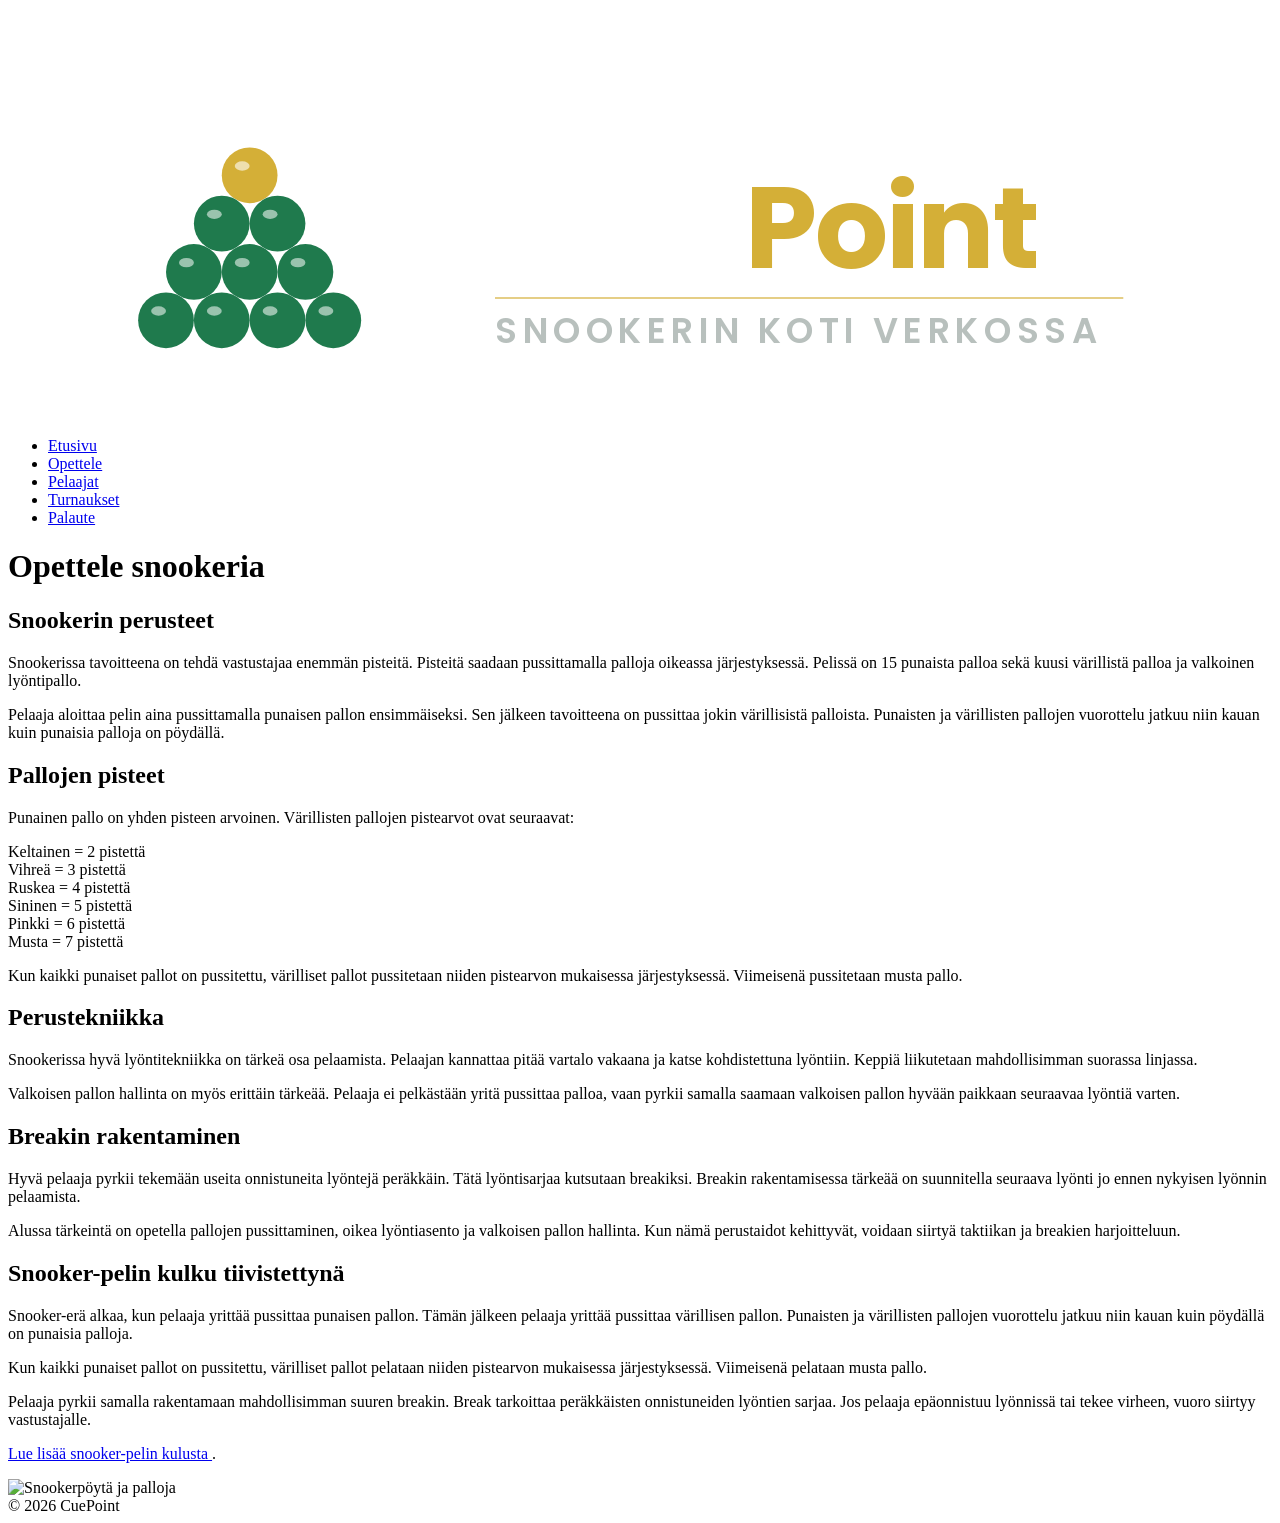
==== opettele.html @ 41410899 "Add files via upload" ====
<!DOCTYPE html>
<html lang="fi">
<head>
    <meta charset="UTF-8">
    <meta name="viewport" content="width=device-width, initial-scale=1">

    <title>Opettele – CuePoint</title>

    <link rel="preconnect" href="https://fonts.googleapis.com">
    <link href="https://fonts.googleapis.com/css2?family=Poppins:wght@600;700&family=Open+Sans:wght@400;600&display=swap" rel="stylesheet">

    <link rel="stylesheet" href="css/styles.css">
</head>

<body>

<header class="site-header">

    <a href="index.html" aria-label="CuePoint etusivulle">

        <svg class="logo"
             viewBox="0 0 680 220"
             xmlns="http://www.w3.org/2000/svg"
             role="img"
             aria-label="CuePoint logo">

            <title>CuePoint logo</title>

            <circle cx="130" cy="90" r="15" fill="#D4AF37"/>
            <ellipse cx="126" cy="85" rx="4" ry="2.5" fill="#FFFFFF" opacity="0.6"/>

            <circle cx="115" cy="116" r="15" fill="#1F7A4D"/>
            <ellipse cx="111" cy="111" rx="4" ry="2.5" fill="#FFFFFF" opacity="0.55"/>

            <circle cx="145" cy="116" r="15" fill="#1F7A4D"/>
            <ellipse cx="141" cy="111" rx="4" ry="2.5" fill="#FFFFFF" opacity="0.55"/>

            <circle cx="100" cy="142" r="15" fill="#1F7A4D"/>
            <ellipse cx="96" cy="137" rx="4" ry="2.5" fill="#FFFFFF" opacity="0.55"/>

            <circle cx="130" cy="142" r="15" fill="#1F7A4D"/>
            <ellipse cx="126" cy="137" rx="4" ry="2.5" fill="#FFFFFF" opacity="0.55"/>

            <circle cx="160" cy="142" r="15" fill="#1F7A4D"/>
            <ellipse cx="156" cy="137" rx="4" ry="2.5" fill="#FFFFFF" opacity="0.55"/>

            <circle cx="85" cy="168" r="15" fill="#1F7A4D"/>
            <ellipse cx="81" cy="163" rx="4" ry="2.5" fill="#FFFFFF" opacity="0.55"/>

            <circle cx="115" cy="168" r="15" fill="#1F7A4D"/>
            <ellipse cx="111" cy="163" rx="4" ry="2.5" fill="#FFFFFF" opacity="0.55"/>

            <circle cx="145" cy="168" r="15" fill="#1F7A4D"/>
            <ellipse cx="141" cy="163" rx="4" ry="2.5" fill="#FFFFFF" opacity="0.55"/>

            <circle cx="175" cy="168" r="15" fill="#1F7A4D"/>
            <ellipse cx="171" cy="163" rx="4" ry="2.5" fill="#FFFFFF" opacity="0.55"/>

            <text x="260" y="140"
                  style="font-family:'Poppins',sans-serif;
                         font-weight:700;
                         font-size:62px;
                         letter-spacing:-1px;">
                <tspan fill="#FFFFFF">Cue</tspan>
                <tspan fill="#D4AF37">Point</tspan>
            </text>

            <line x1="262" y1="156" x2="600" y2="156"
                  stroke="#D4AF37"
                  stroke-width="1"
                  opacity="0.6"/>

            <text x="262" y="180"
                  style="font-family:'Poppins',sans-serif;
                         font-weight:600;
                         font-size:19px;
                         letter-spacing:3px;"
                  fill="#B8C0BD">
                SNOOKERIN KOTI VERKOSSA
            </text>

        </svg>

    </a>

    <nav>
        <ul>
            <li><a href="index.html">Etusivu</a></li>
            <li><a href="opettele.html">Opettele</a></li>
            <li><a href="pelaajat.html">Pelaajat</a></li>
            <li><a href="turnaukset.html">Turnaukset</a></li>
            <li><a href="palaute.html">Palaute</a></li>
        </ul>
    </nav>

</header>

<main class="page-content">

    <h1>Opettele snookeria</h1>

    <h2>Snookerin perusteet</h2>

    <p>
        Snookerissa tavoitteena on tehdä vastustajaa enemmän pisteitä.
        Pisteitä saadaan pussittamalla palloja oikeassa järjestyksessä.
        Pelissä on 15 punaista palloa sekä kuusi värillistä palloa ja
        valkoinen lyöntipallo.
    </p>

    <p>
        Pelaaja aloittaa pelin aina pussittamalla punaisen pallon ensimmäiseksi. Sen jälkeen
        tavoitteena on pussittaa jokin värillisistä palloista. Punaisten
        ja värillisten pallojen vuorottelu jatkuu niin kauan kuin punaisia
        palloja on pöydällä.
    </p>

    <h2>Pallojen pisteet</h2>

    <p>
        Punainen pallo on yhden pisteen arvoinen. Värillisten pallojen
        pistearvot ovat seuraavat:
    </p>

    <p>
        Keltainen = 2 pistettä<br>
        Vihreä = 3 pistettä<br>
        Ruskea = 4 pistettä<br>
        Sininen = 5 pistettä<br>
        Pinkki = 6 pistettä<br>
        Musta = 7 pistettä
    </p>

    <p>
        Kun kaikki punaiset pallot on pussitettu, värilliset pallot
        pussitetaan niiden pistearvon mukaisessa järjestyksessä.
        Viimeisenä pussitetaan musta pallo.
    </p>

    <h2>Perustekniikka</h2>

    <p>
        Snookerissa hyvä lyöntitekniikka on tärkeä osa pelaamista.
        Pelaajan kannattaa pitää vartalo vakaana ja katse kohdistettuna
        lyöntiin. Keppiä liikutetaan mahdollisimman suorassa linjassa.
    </p>

    <p>
        Valkoisen pallon hallinta on myös erittäin tärkeää. Pelaaja ei
        pelkästään yritä pussittaa palloa, vaan pyrkii samalla saamaan
        valkoisen pallon hyvään paikkaan seuraavaa lyöntiä varten.
    </p>

    <h2>Breakin rakentaminen</h2>

    <p>
        Hyvä pelaaja pyrkii tekemään useita onnistuneita lyöntejä peräkkäin.
        Tätä lyöntisarjaa kutsutaan breakiksi. Breakin rakentamisessa
        tärkeää on suunnitella seuraava lyönti jo ennen nykyisen lyönnin
        pelaamista.
    </p>

    <p>
        Alussa tärkeintä on opetella pallojen pussittaminen, oikea
        lyöntiasento ja valkoisen pallon hallinta. Kun nämä perustaidot
        kehittyvät, voidaan siirtyä taktiikan ja breakien harjoitteluun.
    </p>

    <h2>Snooker-pelin kulku tiivistettynä</h2>

    <p>
        Snooker-erä alkaa, kun pelaaja yrittää pussittaa punaisen pallon.
        Tämän jälkeen pelaaja yrittää pussittaa värillisen pallon.
        Punaisten ja värillisten pallojen vuorottelu jatkuu niin kauan
        kuin pöydällä on punaisia palloja.
    </p>

    <p>
        Kun kaikki punaiset pallot on pussitettu, värilliset pallot
        pelataan niiden pistearvon mukaisessa järjestyksessä. Viimeisenä
        pelataan musta pallo.
    </p>

    <p>
        Pelaaja pyrkii samalla rakentamaan mahdollisimman suuren breakin.
        Break tarkoittaa peräkkäisten onnistuneiden lyöntien sarjaa.
        Jos pelaaja epäonnistuu lyönnissä tai tekee virheen, vuoro siirtyy
        vastustajalle.
    </p>

    <p>
    
       <a href="https://fi.wikipedia.org/wiki/Snooker-pelin_kulku" target="_blank" rel="noopener noreferrer">
    Lue lisää snooker-pelin kulusta 
</a>
        </a>.
    </p>

    <img
        src="img/snookerkuva.jpg"
        alt="Snookerpöytä ja palloja">

</main>

<footer>
    &copy; 2026 CuePoint
</footer>

</body>
</html>
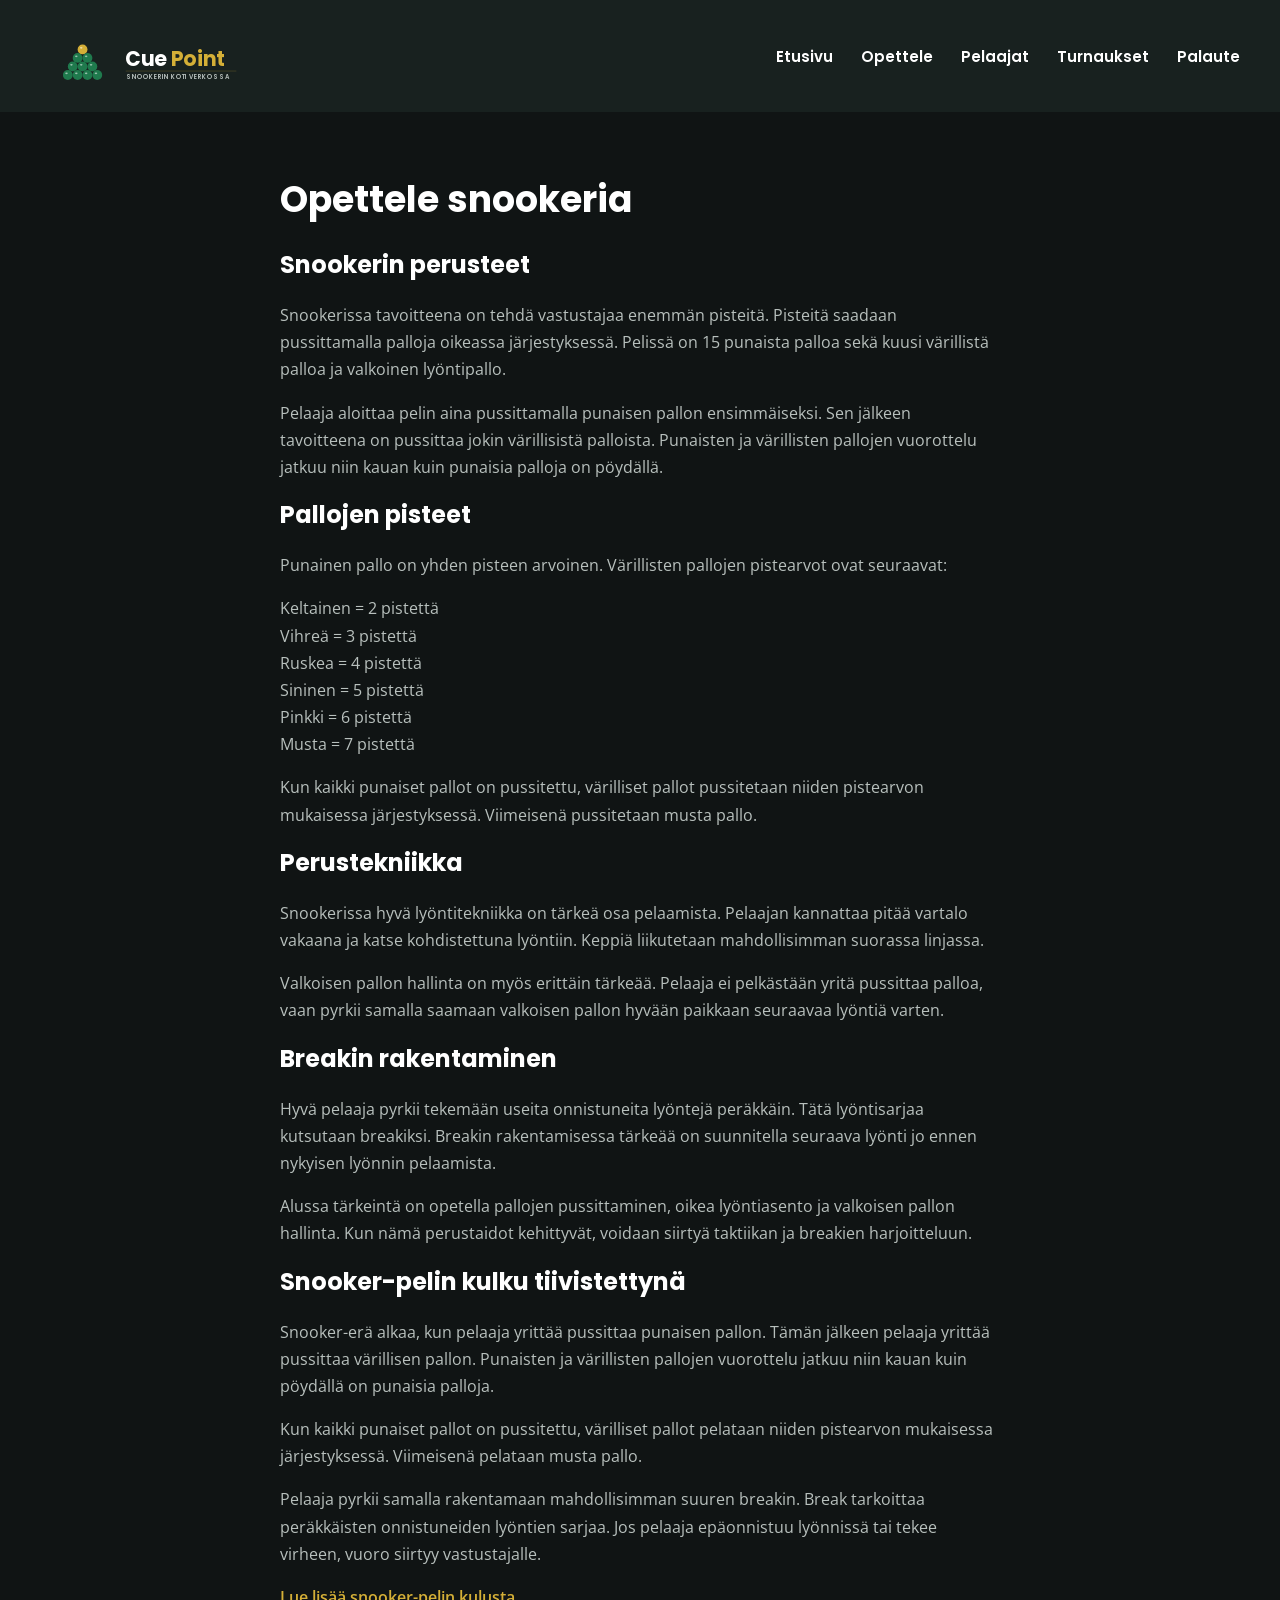
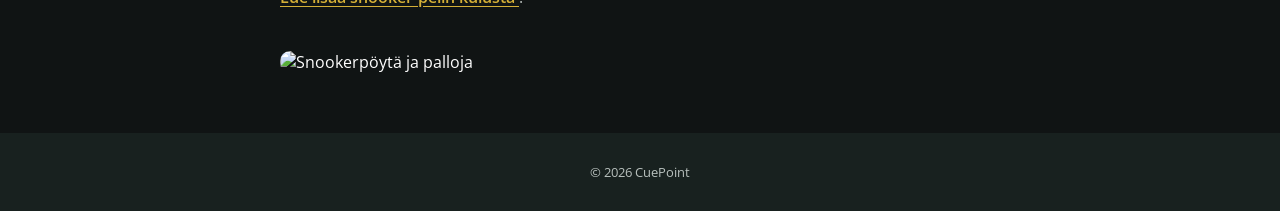
==== commit 4eedd303: "Update opettele.html" ====
--- a/opettele.html
+++ b/opettele.html
@@ -207,4 +207,4 @@
 </footer>
 
 </body>
-</html>+</html>
--- a/css/styles.css
+++ b/css/styles.css
@@ -0,0 +1,589 @@
+:root {
+    --bg: #101414;
+    --content-bg: #18211F;
+    --accent: #1F7A4D;
+    --accent-2: #D4AF37;
+    --text-main: #FFFFFF;
+    --text-secondary: #B8C0BD;
+    --border: #26332F;
+}
+
+* {
+    box-sizing: border-box;
+    margin: 0;
+    padding: 0;
+}
+
+html,
+body {
+    overflow-x: hidden;
+}
+
+body {
+    background: var(--bg);
+    color: var(--text-main);
+    font-family: 'Open Sans', sans-serif;
+}
+
+.site-header {
+    display: flex;
+    align-items: center;
+    justify-content: space-between;
+    padding: 20px 40px;
+    background: var(--content-bg);
+}
+
+.logo {
+    height: 72px;
+    width: auto;
+    display: block;
+}
+
+nav ul {
+    display: flex;
+    gap: 28px;
+    list-style: none;
+}
+
+nav a {
+    color: var(--text-main);
+    text-decoration: none;
+    font-family: 'Poppins', sans-serif;
+    font-weight: 600;
+    font-size: 15px;
+}
+
+nav a:hover {
+    color: var(--accent);
+}
+
+#clock {
+    display: inline-block;
+    color: #F0C94A;
+    background: var(--bg);
+    border: 1px solid var(--accent-2);
+    border-radius: 8px;
+    padding: 8px 12px;
+
+    font-family: 'Poppins', sans-serif;
+    font-weight: 600;
+    font-size: 14px;
+
+    white-space: nowrap;
+    line-height: 1;
+
+    width: 104px;
+    text-align: center;
+    font-variant-numeric: tabular-nums;
+}
+
+.hero {
+    position: relative;
+    height: 460px;
+    overflow: hidden;
+}
+
+.hero-table {
+    display: block;
+    width: 100%;
+    height: 520px;
+    object-fit: cover;
+    object-position: center;
+}
+
+.hero-overlay {
+    position: absolute;
+    inset: 0;
+
+    background: linear-gradient(
+        to bottom,
+        rgba(16, 20, 20, 0.35),
+        rgba(16, 20, 20, 0.9)
+    );
+
+    display: flex;
+    flex-direction: column;
+    align-items: center;
+    justify-content: center;
+    text-align: center;
+
+    padding: 0 20px;
+}
+
+.hero-overlay h1 {
+    font-family: 'Poppins', sans-serif;
+    font-weight: 700;
+    font-size: 48px;
+    margin-bottom: 16px;
+}
+
+.hero-overlay p {
+    color: var(--text-secondary);
+    font-size: 17px;
+    max-width: 560px;
+    margin-bottom: 28px;
+}
+
+.sections-grid {
+    display: grid;
+    grid-template-columns: repeat(auto-fit, minmax(220px, 1fr));
+    gap: 24px;
+    padding: 60px 40px;
+    max-width: 1100px;
+    margin: 0 auto;
+}
+
+.card {
+    background: var(--content-bg);
+    border: 1px solid transparent;
+    border-radius: 12px;
+    padding: 28px;
+
+    text-decoration: none;
+    color: inherit;
+
+    transition: transform 0.2s ease, border-color 0.2s ease;
+}
+
+.card:hover {
+    transform: translateY(-4px);
+    border-color: var(--accent);
+}
+
+.card h2 {
+    font-family: 'Poppins', sans-serif;
+    font-weight: 600;
+    font-size: 22px;
+    margin-bottom: 10px;
+}
+
+.card p {
+    color: var(--text-secondary);
+    font-size: 15px;
+    line-height: 1.5;
+}
+
+.card .tag {
+    display: inline-block;
+    margin-top: 16px;
+
+    color: var(--accent-2);
+    font-family: 'Poppins', sans-serif;
+    font-weight: 600;
+    font-size: 13px;
+}
+
+.page-content {
+    max-width: 800px;
+    margin: 0 auto;
+    padding: 60px 40px;
+}
+
+.page-content h1 {
+    font-family: 'Poppins', sans-serif;
+    font-weight: 700;
+    font-size: 36px;
+    margin-bottom: 20px;
+}
+
+.page-content h2 {
+    font-family: 'Poppins', sans-serif;
+    margin-bottom: 20px;
+}
+
+.page-content p {
+    color: var(--text-secondary);
+    font-size: 16px;
+    line-height: 1.7;
+    margin-bottom: 16px;
+}
+
+.page-content p a,
+.page-content p a:visited {
+    color: var(--accent-2);
+    font-weight: 600;
+    text-decoration: underline;
+    text-underline-offset: 3px;
+}
+
+.page-content p a:hover {
+    color: #24925D;
+}
+
+.page-content > img {
+    display: block;
+    width: 100%;
+    margin-top: 40px;
+    border-radius: 10px;
+}
+
+.tournaments-grid {
+    display: grid;
+    grid-template-columns: repeat(2, 1fr);
+    gap: 28px;
+    margin-top: 35px;
+}
+
+.tournament-card {
+    background: var(--content-bg);
+    padding: 28px;
+    border-radius: 12px;
+    border: 1px solid var(--border);
+    border-top: 3px solid var(--accent-2);
+}
+
+.tournament-card h2 {
+    font-family: 'Poppins', sans-serif;
+    font-size: 23px;
+    margin-bottom: 14px;
+}
+
+.tournament-card p {
+    color: var(--text-secondary);
+    line-height: 1.6;
+    margin-bottom: 24px;
+}
+
+.tournament-location {
+    display: flex;
+    flex-direction: column;
+    gap: 4px;
+    padding-top: 16px;
+    border-top: 1px solid var(--border);
+}
+
+.tournament-location strong {
+    color: var(--accent-2);
+    font-family: 'Poppins', sans-serif;
+    font-size: 14px;
+}
+
+.tournament-location span {
+    color: var(--text-secondary);
+    font-size: 14px;
+}
+
+.player {
+    display: flex;
+    gap: 28px;
+    align-items: flex-start;
+    padding: 28px 0;
+    border-bottom: 1px solid var(--border);
+}
+
+.player:first-of-type {
+    margin-top: 24px;
+    border-top: 1px solid var(--border);
+}
+
+.player-photo {
+    flex: 0 0 150px;
+    width: 150px;
+    height: 190px;
+    display: flex;
+    align-items: center;
+    justify-content: center;
+
+    background: var(--content-bg);
+    border: 1px solid var(--border);
+    border-radius: 10px;
+    overflow: hidden;
+}
+
+.player-photo img {
+    width: 100%;
+    height: 100%;
+    object-fit: cover;
+}
+
+.player-info {
+    min-width: 0;
+}
+
+.player-info h3 {
+    margin: 0;
+    color: var(--text-main);
+    font-family: 'Poppins', sans-serif;
+    font-weight: 600;
+    font-size: 20px;
+    line-height: 1.3;
+}
+
+.player-facts {
+    display: grid;
+    grid-template-columns: auto 1fr;
+    gap: 6px 16px;
+    margin: 0 0 14px;
+    font-size: 15px;
+}
+
+.player-facts dt {
+    color: #7F8985;
+    font-weight: 600;
+}
+
+.player-facts dd {
+    margin: 0;
+    color: var(--text-main);
+}
+
+.player-facts dd.gold {
+    color: var(--accent-2);
+    font-style: italic;
+}
+
+.player-info p {
+    margin: 0;
+    font-size: 15px;
+    line-height: 1.7;
+}
+
+.section-title {
+    margin-top: 48px;
+    margin-bottom: 16px;
+}
+
+.source-note {
+    margin-top: 28px;
+}
+
+.feedback-box {
+    max-width: 700px;
+    margin: 35px auto 0;
+    padding: 36px;
+
+    background: var(--content-bg);
+    border: 1px solid var(--border);
+    border-top: 3px solid var(--accent-2);
+    border-radius: 12px;
+
+    box-shadow: 0 10px 30px rgba(0, 0, 0, 0.35);
+}
+
+.feedback-box h2 {
+    color: var(--text-main);
+    font-family: 'Poppins', sans-serif;
+    font-size: 24px;
+    margin-bottom: 8px;
+}
+
+.feedback-box form {
+    display: flex;
+    flex-direction: column;
+}
+
+.feedback-box label {
+    margin-top: 18px;
+    margin-bottom: 8px;
+
+    color: var(--accent-2);
+    font-family: 'Poppins', sans-serif;
+    font-weight: 600;
+    font-size: 14px;
+}
+
+.feedback-box input,
+.feedback-box select,
+.feedback-box textarea {
+    width: 100%;
+    padding: 13px 14px;
+
+    background: var(--bg);
+    color: var(--text-main);
+
+    border: 1px solid #35433E;
+    border-radius: 8px;
+
+    font-family: 'Open Sans', sans-serif;
+    font-size: 15px;
+}
+
+.feedback-box select {
+    cursor: pointer;
+}
+
+.feedback-box input::placeholder,
+.feedback-box textarea::placeholder {
+    color: #7F8985;
+}
+
+.feedback-box input:focus,
+.feedback-box select:focus,
+.feedback-box textarea:focus {
+    outline: none;
+    border-color: var(--accent-2);
+}
+
+.feedback-box textarea {
+    resize: vertical;
+    min-height: 150px;
+    line-height: 1.5;
+}
+
+.feedback-box button {
+    margin-top: 28px;
+    padding: 15px 24px;
+
+    background: var(--accent);
+    color: var(--text-main);
+
+    border: none;
+    border-radius: 8px;
+
+    font-family: 'Poppins', sans-serif;
+    font-weight: 600;
+    font-size: 15px;
+
+    cursor: pointer;
+}
+
+.feedback-box button:hover {
+    background: var(--accent-2);
+    color: var(--bg);
+}
+
+img,
+svg {
+    max-width: 100%;
+    height: auto;
+}
+
+footer {
+    text-align: center;
+    padding: 30px 20px;
+
+    color: var(--text-secondary);
+    font-size: 13px;
+
+    background: var(--content-bg);
+}
+
+@media (max-width: 768px) {
+
+    .site-header {
+        flex-wrap: wrap;
+        justify-content: center;
+        text-align: center;
+
+        padding: 16px 20px;
+        gap: 12px;
+    }
+
+    .logo {
+        height: 110px;
+    }
+
+    nav ul {
+        flex-wrap: wrap;
+        justify-content: center;
+        gap: 12px 20px;
+    }
+
+    nav a {
+        font-size: 14px;
+    }
+
+    #clock {
+        width: 96px;
+        font-size: 13px;
+        padding: 7px 10px;
+    }
+
+    .hero {
+        height: auto;
+        min-height: 320px;
+    }
+
+    .hero-table {
+        height: 320px;
+    }
+
+    .hero-overlay h1 {
+        font-size: clamp(38px, 11vw, 52px);
+        margin-bottom: 12px;
+    }
+
+    .hero-overlay p {
+        font-size: 20px;
+        margin-bottom: 20px;
+    }
+
+    .sections-grid {
+        grid-template-columns: 1fr;
+        padding: 40px 20px;
+        gap: 16px;
+    }
+
+    .page-content {
+        padding: 40px 20px;
+    }
+
+    .page-content h1 {
+        font-size: 28px;
+    }
+
+    .tournaments-grid {
+        grid-template-columns: 1fr;
+        gap: 16px;
+    }
+
+    .player {
+        gap: 16px;
+    }
+
+    .player-photo {
+        flex-basis: 100px;
+        width: 100px;
+        height: 130px;
+    }
+
+    .player-info h3 {
+        font-size: 17px;
+    }
+
+    .player-facts {
+        font-size: 14px;
+        gap: 4px 12px;
+    }
+
+    .feedback-box {
+        padding: 22px;
+    }
+}
+
+@media (max-width: 480px) {
+
+    .site-header {
+        padding: 14px 12px;
+    }
+
+    .logo {
+        height: 96px;
+    }
+
+    nav ul {
+        gap: 10px 14px;
+    }
+
+    nav a {
+        font-size: 13px;
+    }
+
+    .player {
+        flex-direction: column;
+    }
+
+    .player-photo {
+        width: 130px;
+        height: 165px;
+        flex-basis: auto;
+    }
+
+    .page-content {
+        padding: 32px 16px;
+    }
+
+    .feedback-box {
+        padding: 18px;
+    }
+}
